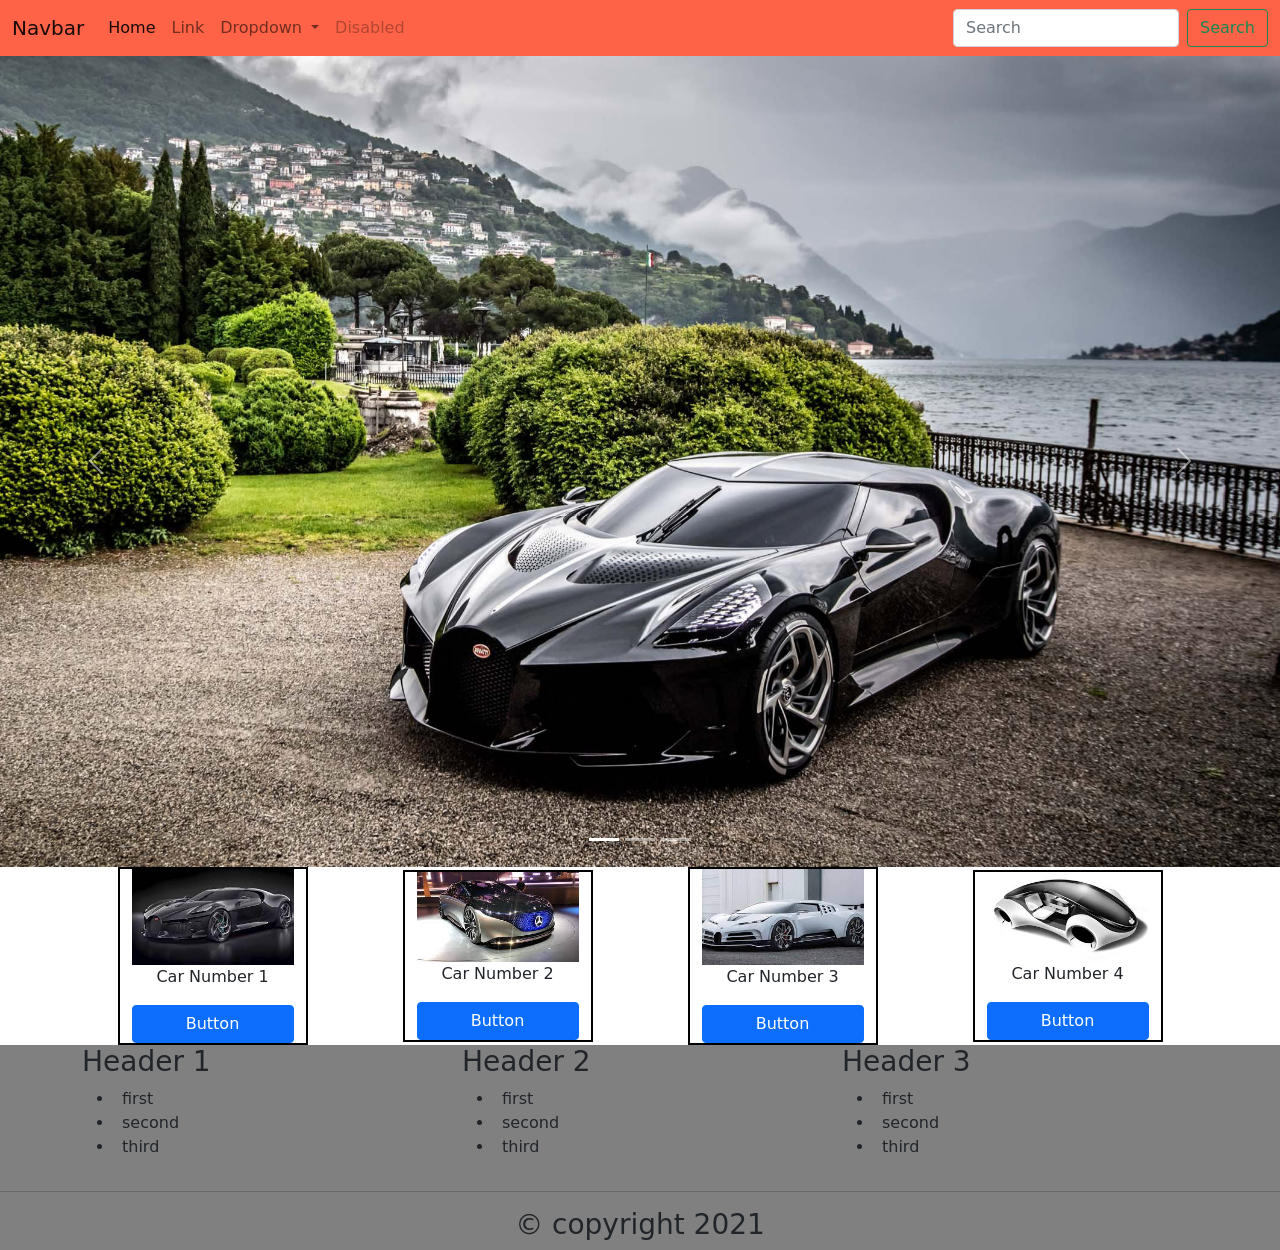
==== index.html @ c9710aae "mod3 modified." ====
<!DOCTYPE html>
<html lang="en">

<head>
    <meta charset="UTF-8">
    <meta http-equiv="X-UA-Compatible" content="IE=edge">
    <meta name="viewport" content="width=device-width, initial-scale=1.0">
    <link rel="stylesheet" href="./css/bootstrap.min.css">
    <link rel="stylesheet" href="./css/style.css">
    <title>Document</title>
</head>

<body>

    <nav class="navbar navbar-expand-lg navbar-light" style="background-color: tomato;">
        <div class="container-fluid">
            <a class="navbar-brand" href="#">Navbar</a>
            <button class="navbar-toggler" type="button" data-bs-toggle="collapse" data-bs-target="#navbarSupportedContent" aria-controls="navbarSupportedContent" aria-expanded="false" aria-label="Toggle navigation">
            <span class="navbar-toggler-icon"></span>
          </button>
            <div class="collapse navbar-collapse" id="navbarSupportedContent">
                <ul class="navbar-nav me-auto mb-2 mb-lg-0">
                    <li class="nav-item">
                        <a class="nav-link active" aria-current="page" href="#">Home</a>
                    </li>
                    <li class="nav-item">
                        <a class="nav-link" href="#">Link</a>
                    </li>
                    <li class="nav-item dropdown">
                        <a class="nav-link dropdown-toggle" href="#" id="navbarDropdown" role="button" data-bs-toggle="dropdown" aria-expanded="false">
                  Dropdown
                </a>
                        <ul class="dropdown-menu" aria-labelledby="navbarDropdown">
                            <li><a class="dropdown-item" href="#">Action</a></li>
                            <li><a class="dropdown-item" href="#">Another action</a></li>
                            <li>
                                <hr class="dropdown-divider">
                            </li>
                            <li><a class="dropdown-item" href="#">Something else here</a></li>
                        </ul>
                    </li>
                    <li class="nav-item">
                        <a class="nav-link disabled" href="#" tabindex="-1" aria-disabled="true">Disabled</a>
                    </li>
                </ul>
                <form class="d-flex">
                    <input class="form-control me-2" type="search" placeholder="Search" aria-label="Search">
                    <button class="btn btn-outline-success" type="submit">Search</button>
                </form>
            </div>
        </div>
    </nav>



    <div id="carouselExampleIndicators" class="carousel slide" data-bs-ride="carousel">
        <div class="carousel-indicators">
            <button type="button" data-bs-target="#carouselExampleIndicators" data-bs-slide-to="0" class="active" aria-current="true" aria-label="Slide 1"></button>
            <button type="button" data-bs-target="#carouselExampleIndicators" data-bs-slide-to="1" aria-label="Slide 2"></button>
            <button type="button" data-bs-target="#carouselExampleIndicators" data-bs-slide-to="2" aria-label="Slide 3"></button>
        </div>
        <div class="carousel-inner">
            <div class="carousel-item active">
                <img src="./img/8.jpg" class="d-block w-100" alt="...">
            </div>
            <div class="carousel-item">
                <img src="./img/9.jpg" class="d-block w-100" alt="...">
            </div>
            <div class="carousel-item">
                <img src="./img/10.jpg" class="d-block w-100" alt="...">
            </div>
        </div>
        <button class="carousel-control-prev" type="button" data-bs-target="#carouselExampleIndicators" data-bs-slide="prev">
          <span class="carousel-control-prev-icon" aria-hidden="true"></span>
          <span class="visually-hidden">Previous</span>
        </button>
        <button class="carousel-control-next" type="button" data-bs-target="#carouselExampleIndicators" data-bs-slide="next">
          <span class="carousel-control-next-icon" aria-hidden="true"></span>
          <span class="visually-hidden">Next</span>
        </button>
    </div>


    <div class="container">
        <div class="row hossein">
            <div class="col-sm-6 col-md-4 col-lg-2 m-auto" style="border: 2px solid black;">
                <img src="./img/1.jpg " alt=" ">
                <p>Car Number 1</p>
                <div class="d-grid gap-2">
                    <button class="btn btn-primary" type="button">Button</button>
                </div>
            </div>
            <div class="col-sm-6 col-md-4 col-lg-2 m-auto" style="border: 2px solid black;">
                <img src="./img/2.jpg " alt=" ">
                <p>Car Number 2</p>
                <div class="d-grid gap-2">
                    <button class="btn btn-primary" type="button">Button</button>
                </div>
            </div>
            <div class="col-sm-6 col-md-4 col-lg-2 m-auto" style="border: 2px solid black;">
                <img src="./img/3.jpg " alt=" ">
                <p>Car Number 3</p>
                <div class="d-grid gap-2">
                    <button class="btn btn-primary" type="button">Button</button>
                </div>
            </div>
            <div class="col-sm-6 col-md-4 col-lg-2 m-auto" style="border: 2px solid black;">
                <img src="./img/4.jpg " alt=" ">
                <p>Car Number 4</p>
                <div class="d-grid gap-2">
                    <button class="btn btn-primary" type="button">Button</button>
                </div>
            </div>
        </div>
    </div>


    <footer>
        <div class="container">
            <div class="row">
                <div class="col-12">

                    <div class="row">

                        <div class="col-12 col-sm-6 col-md-4">

                            <div class="yek">

                                <h3>Header 1</h3>

                                <ul>
                                    <li><i class="fas fa-angle-right me-2"></i>first</li>
                                    <li><i class="fas fa-angle-right me-2"></i>second</li>
                                    <li><i class="fas fa-angle-right me-2"></i>third</li>
                                </ul>

                            </div>

                        </div>

                        <div class="col-12 col-sm-6 col-md-4">

                            <div class="do">

                                <h3>Header 2</h3>

                                <ul>
                                    <li><i class="fas fa-angle-right me-2"></i>first</li>
                                    <li><i class="fas fa-angle-right me-2"></i>second</li>
                                    <li><i class="fas fa-angle-right me-2"></i>third</li>
                                </ul>

                            </div>

                        </div>

                        <div class="col-12 col-sm-6 col-md-4">

                            <div class="se">

                                <h3>Header 3</h3>

                                <ul>
                                    <li><i class="fas fa-angle-right me-2"></i>first</li>
                                    <li><i class="fas fa-angle-right me-2"></i>second</li>
                                    <li><i class="fas fa-angle-right me-2"></i>third</li>
                                </ul>

                            </div>

                        </div>

                    </div>

                </div>
            </div>
        </div>
        <hr>

        <div class="container">
            <div class="row text-center">
                <div class="col-12">
                    <div class="copyright">
                        <h3>&copy copyright 2021</h3>
                    </div>
                </div>
            </div>
        </div>


    </footer>

    <script src="./js/jquery-3.6.0.min.js "></script>
    <script src="./js/bootstrap.min.js "></script>

</body>

</html>
---- css/style.css ----
/* nav {
    margin: 10px;
}

#carouselExampleIndicators {
    margin: 10px;
}

.carousel-inner {
    max-width: 100%;
    height: auto;
}

.carousel-inner img {
    height: 500px;
    background-position: center;
    background-repeat: no-repeat;
    background-size: cover;
    position: relative;
}

.container {
    max-width: 100%;
    margin: 0px;
    padding: 0px;
}

.hossein {
    max-width: 100%;
    margin: 10px;
    padding: 0px;
    float: left;
}

 */

.hossein img {
    width: 100%;
    max-height: 150px;
}

.hossein p {
    text-align: center;
}

footer {
    background-color: gray;
}
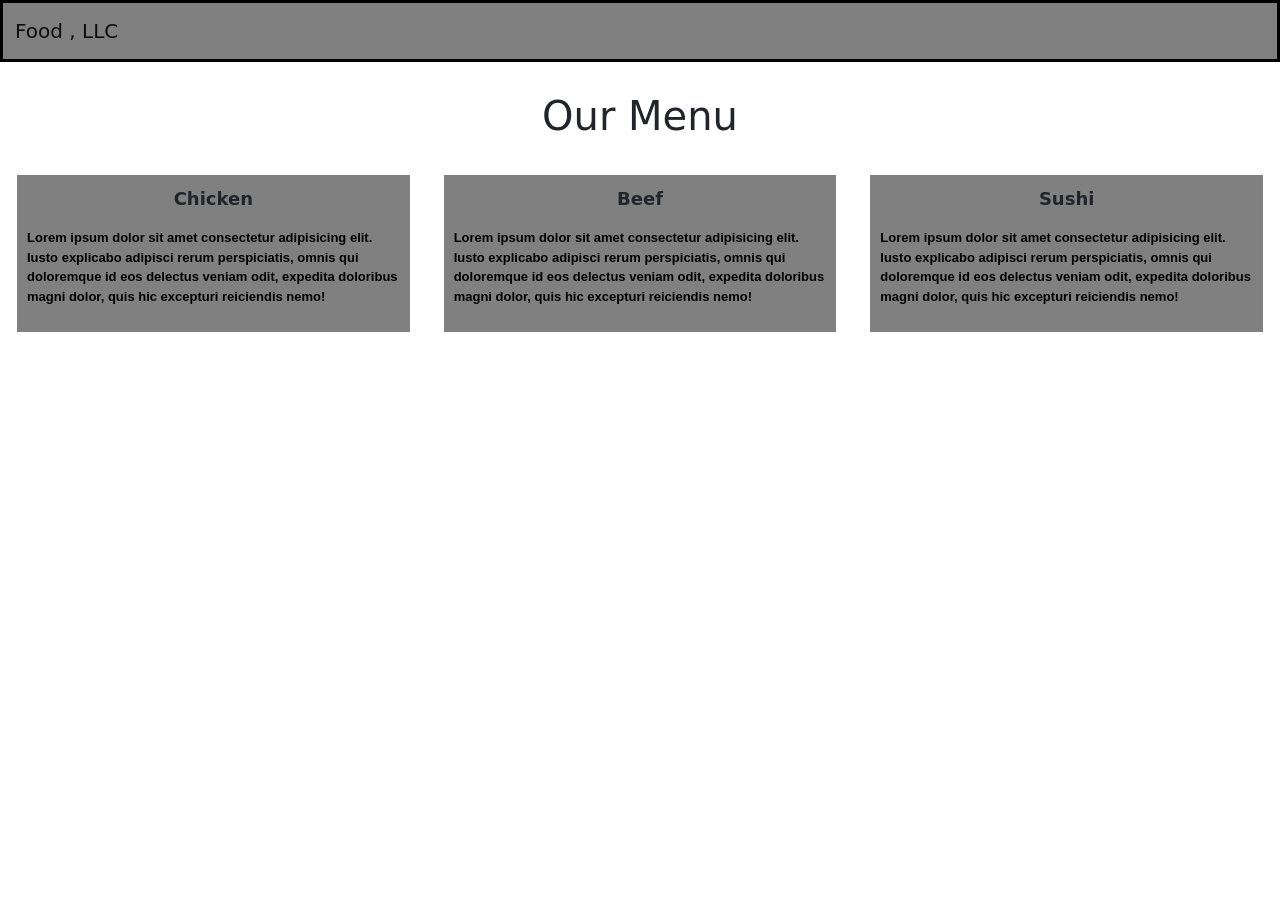
==== commit 7b688634: "mod3 compeleted." ====
--- a/index.html
+++ b/index.html
@@ -12,183 +12,68 @@
 
 <body>
 
-    <nav class="navbar navbar-expand-lg navbar-light" style="background-color: tomato;">
+    <nav class="navbar navbar-expand-lg navbar-light">
         <div class="container-fluid">
-            <a class="navbar-brand" href="#">Navbar</a>
+            <a class="navbar-brand" href="#">Food , LLC</a>
             <button class="navbar-toggler" type="button" data-bs-toggle="collapse" data-bs-target="#navbarSupportedContent" aria-controls="navbarSupportedContent" aria-expanded="false" aria-label="Toggle navigation">
-            <span class="navbar-toggler-icon"></span>
-          </button>
-            <div class="collapse navbar-collapse" id="navbarSupportedContent">
-                <ul class="navbar-nav me-auto mb-2 mb-lg-0">
+                <span class="navbar-toggler-icon"></span>
+            </button>
+            <div class="collapse navbar-collapse text-center" id="navbarSupportedContent">
+                <ul class="navbar-nav me-auto mb-2 mb-lg-0 d-block d-lg-none">
                     <li class="nav-item">
-                        <a class="nav-link active" aria-current="page" href="#">Home</a>
+                        <a class="nav-link active" aria-current="page" href="#">Chicken</a>
                     </li>
+
                     <li class="nav-item">
-                        <a class="nav-link" href="#">Link</a>
+                        <a class="nav-link" href="#">Beef</a>
                     </li>
-                    <li class="nav-item dropdown">
-                        <a class="nav-link dropdown-toggle" href="#" id="navbarDropdown" role="button" data-bs-toggle="dropdown" aria-expanded="false">
-                  Dropdown
-                </a>
-                        <ul class="dropdown-menu" aria-labelledby="navbarDropdown">
-                            <li><a class="dropdown-item" href="#">Action</a></li>
-                            <li><a class="dropdown-item" href="#">Another action</a></li>
-                            <li>
-                                <hr class="dropdown-divider">
-                            </li>
-                            <li><a class="dropdown-item" href="#">Something else here</a></li>
-                        </ul>
-                    </li>
+
                     <li class="nav-item">
-                        <a class="nav-link disabled" href="#" tabindex="-1" aria-disabled="true">Disabled</a>
+                        <a class="nav-link" href="#">Sushi</a>
                     </li>
                 </ul>
-                <form class="d-flex">
-                    <input class="form-control me-2" type="search" placeholder="Search" aria-label="Search">
-                    <button class="btn btn-outline-success" type="submit">Search</button>
-                </form>
             </div>
         </div>
     </nav>
 
+    <header>
+        <h1>Our Menu</h1>
+    </header>
 
-
-    <div id="carouselExampleIndicators" class="carousel slide" data-bs-ride="carousel">
-        <div class="carousel-indicators">
-            <button type="button" data-bs-target="#carouselExampleIndicators" data-bs-slide-to="0" class="active" aria-current="true" aria-label="Slide 1"></button>
-            <button type="button" data-bs-target="#carouselExampleIndicators" data-bs-slide-to="1" aria-label="Slide 2"></button>
-            <button type="button" data-bs-target="#carouselExampleIndicators" data-bs-slide-to="2" aria-label="Slide 3"></button>
-        </div>
-        <div class="carousel-inner">
-            <div class="carousel-item active">
-                <img src="./img/8.jpg" class="d-block w-100" alt="...">
-            </div>
-            <div class="carousel-item">
-                <img src="./img/9.jpg" class="d-block w-100" alt="...">
-            </div>
-            <div class="carousel-item">
-                <img src="./img/10.jpg" class="d-block w-100" alt="...">
-            </div>
-        </div>
-        <button class="carousel-control-prev" type="button" data-bs-target="#carouselExampleIndicators" data-bs-slide="prev">
-          <span class="carousel-control-prev-icon" aria-hidden="true"></span>
-          <span class="visually-hidden">Previous</span>
-        </button>
-        <button class="carousel-control-next" type="button" data-bs-target="#carouselExampleIndicators" data-bs-slide="next">
-          <span class="carousel-control-next-icon" aria-hidden="true"></span>
-          <span class="visually-hidden">Next</span>
-        </button>
-    </div>
-
-
-    <div class="container">
-        <div class="row hossein">
-            <div class="col-sm-6 col-md-4 col-lg-2 m-auto" style="border: 2px solid black;">
-                <img src="./img/1.jpg " alt=" ">
-                <p>Car Number 1</p>
-                <div class="d-grid gap-2">
-                    <button class="btn btn-primary" type="button">Button</button>
+    <div class="container-fluid">
+        <div class="row">
+            <div class="col-12 col-sm-6 col-md-4">
+                <div class="pstyle">
+                    <p id="p1">
+                        Chicken
+                    </p>
+                    <p id="p2">
+                        Lorem ipsum dolor sit amet consectetur adipisicing elit. Iusto explicabo adipisci rerum perspiciatis, omnis qui doloremque id eos delectus veniam odit, expedita doloribus magni dolor, quis hic excepturi reiciendis nemo!
+                    </p>
                 </div>
             </div>
-            <div class="col-sm-6 col-md-4 col-lg-2 m-auto" style="border: 2px solid black;">
-                <img src="./img/2.jpg " alt=" ">
-                <p>Car Number 2</p>
-                <div class="d-grid gap-2">
-                    <button class="btn btn-primary" type="button">Button</button>
+            <div class="col-12 col-sm-6 col-md-4">
+                <div class="pstyle">
+                    <p id="p1">
+                        Beef
+                    </p>
+                    <p id="p2">
+                        Lorem ipsum dolor sit amet consectetur adipisicing elit. Iusto explicabo adipisci rerum perspiciatis, omnis qui doloremque id eos delectus veniam odit, expedita doloribus magni dolor, quis hic excepturi reiciendis nemo!
+                    </p>
                 </div>
             </div>
-            <div class="col-sm-6 col-md-4 col-lg-2 m-auto" style="border: 2px solid black;">
-                <img src="./img/3.jpg " alt=" ">
-                <p>Car Number 3</p>
-                <div class="d-grid gap-2">
-                    <button class="btn btn-primary" type="button">Button</button>
-                </div>
-            </div>
-            <div class="col-sm-6 col-md-4 col-lg-2 m-auto" style="border: 2px solid black;">
-                <img src="./img/4.jpg " alt=" ">
-                <p>Car Number 4</p>
-                <div class="d-grid gap-2">
-                    <button class="btn btn-primary" type="button">Button</button>
+            <div class="col-12 col-md-4">
+                <div class="pstyle">
+                    <p id="p1">
+                        Sushi
+                    </p>
+                    <p id="p2">
+                        Lorem ipsum dolor sit amet consectetur adipisicing elit. Iusto explicabo adipisci rerum perspiciatis, omnis qui doloremque id eos delectus veniam odit, expedita doloribus magni dolor, quis hic excepturi reiciendis nemo!
+                    </p>
                 </div>
             </div>
         </div>
     </div>
-
-
-    <footer>
-        <div class="container">
-            <div class="row">
-                <div class="col-12">
-
-                    <div class="row">
-
-                        <div class="col-12 col-sm-6 col-md-4">
-
-                            <div class="yek">
-
-                                <h3>Header 1</h3>
-
-                                <ul>
-                                    <li><i class="fas fa-angle-right me-2"></i>first</li>
-                                    <li><i class="fas fa-angle-right me-2"></i>second</li>
-                                    <li><i class="fas fa-angle-right me-2"></i>third</li>
-                                </ul>
-
-                            </div>
-
-                        </div>
-
-                        <div class="col-12 col-sm-6 col-md-4">
-
-                            <div class="do">
-
-                                <h3>Header 2</h3>
-
-                                <ul>
-                                    <li><i class="fas fa-angle-right me-2"></i>first</li>
-                                    <li><i class="fas fa-angle-right me-2"></i>second</li>
-                                    <li><i class="fas fa-angle-right me-2"></i>third</li>
-                                </ul>
-
-                            </div>
-
-                        </div>
-
-                        <div class="col-12 col-sm-6 col-md-4">
-
-                            <div class="se">
-
-                                <h3>Header 3</h3>
-
-                                <ul>
-                                    <li><i class="fas fa-angle-right me-2"></i>first</li>
-                                    <li><i class="fas fa-angle-right me-2"></i>second</li>
-                                    <li><i class="fas fa-angle-right me-2"></i>third</li>
-                                </ul>
-
-                            </div>
-
-                        </div>
-
-                    </div>
-
-                </div>
-            </div>
-        </div>
-        <hr>
-
-        <div class="container">
-            <div class="row text-center">
-                <div class="col-12">
-                    <div class="copyright">
-                        <h3>&copy copyright 2021</h3>
-                    </div>
-                </div>
-            </div>
-        </div>
-
-
-    </footer>
 
     <script src="./js/jquery-3.6.0.min.js "></script>
     <script src="./js/bootstrap.min.js "></script>
--- a/css/style.css
+++ b/css/style.css
@@ -1,48 +1,28 @@
-/* nav {
-    margin: 10px;
+nav {
+    background-color: gray;
+    border: 3px solid black;
 }
 
-#carouselExampleIndicators {
-    margin: 10px;
+h1 {
+    text-align: center;
+    margin: 30px auto;
 }
 
-.carousel-inner {
-    max-width: 100%;
-    height: auto;
-}
-
-.carousel-inner img {
-    height: 500px;
-    background-position: center;
-    background-repeat: no-repeat;
-    background-size: cover;
-    position: relative;
-}
-
-.container {
-    max-width: 100%;
-    margin: 0px;
-    padding: 0px;
-}
-
-.hossein {
-    max-width: 100%;
-    margin: 10px;
-    padding: 0px;
-    float: left;
-}
-
- */
-
-.hossein img {
-    width: 100%;
-    max-height: 150px;
-}
-
-.hossein p {
+#p1 {
+    font-size: large;
+    font-weight: bold;
     text-align: center;
 }
 
-footer {
+#p2 {
+    font-family: Arial, Helvetica, sans-serif;
+    font-weight: 700;
+    font-size: small;
+    color: black;
+}
+
+.pstyle {
     background-color: gray;
+    margin: 5px;
+    padding: 10px;
 }
